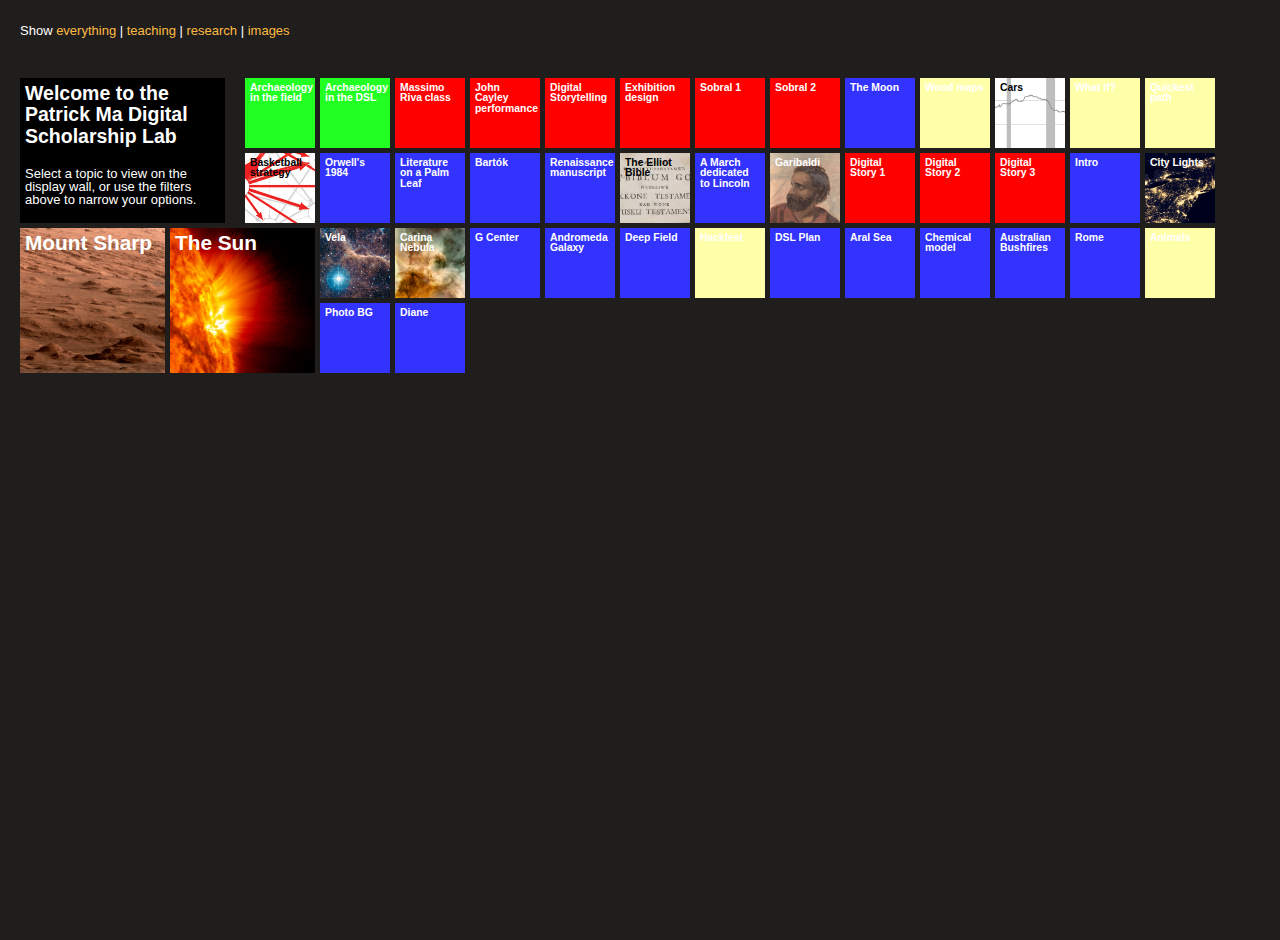
==== control/index.html @ 480ec1f0 "Incorporated controller" ====
<!DOCTYPE html SYSTEM "http://www.w3.org/TR/xhtml1/DTD/xhtml1-transitional.dtd">
<html xmlns="http://www.w3.org/1999/xhtml">
  <head>
    <title>DSL Wall Controller</title>
    <meta name="viewport" content="width=device-width, initial-scale=1.0, maximum-scale=1.0, user-scalable=no" />
    <!-- from http://stackoverflow.com/questions/6052485/website-with-flexible-width-for-different-mobile-devices -->
    
    <link rel="stylesheet" href="../styles/isotope-styles.css"> </link>
    <link rel="stylesheet" href="../styles/display-control.css"> </link>
  </head>
  <body class="demos ">
    <section id="content">
      <p id="filters" style="height: 5%">
        Show <a href="#" data-filter="*">everything</a> | 
        <a href="#" data-filter=".teaching">teaching</a> |
        <a href="#" data-filter=".research">research</a> |
        <a href="#" data-filter=".images">images</a>
      </p>
      <!--
      <div id="item-details">
            <p>Contrary to popular belief, Lorem Ipsum is not simply random text. It has roots in a piece of classical Latin literature from 45 BC, making it over 2000 years old. Richard McClintock, a Latin professor at Hampden-Sydney College in Virginia, looked up one of the more obscure Latin words, consectetur, from a Lorem Ipsum passage, and going through the cites of the word in classical literature, discovered the undoubtable source.</p>
            <p>Lorem Ipsum comes from sections 1.10.32 and 1.10.33 of "de Finibus Bonorum et Malorum" (The Extremes of Good and Evil) by Cicero, written in 45 BC. This book is a treatise on the theory of ethics, very popular during the Renaissance. The first line of Lorem Ipsum, "Lorem ipsum dolor sit amet...", comes from a line in section 1.10.32.</p>
      </div>-->
      <div id="container" style="height: 80%;">

        <div data-id="0" class="isotope-item banner s32" style=""
          onclick="update_wall(1)">
          <h1>Welcome to the Patrick&nbsp;Ma Digital Scholarship Lab</h1>
          <p>Select a topic to view on the display wall, or use the filters above to narrow your options.</p>
        </div>
        <!--
        <div data-id="1" class="isotope-item research archeology s21" style="background-image:url(images/icons/monkey.png)"
          onclick="update_wall(1)">
          <h3>Archeology Workbench 1</h3>
        </div>
        <div data-id="2" class="isotope-item research archeology"
          onclick="update_wall(2)">
          <h3>Archeology Workbench 2</h3>
        </div>
        -->
        <div data-id="3" class="isotope-item research archeology"
          onclick="update_wall(3)">
          <h3>Archaeology in the field</h3>
        </div>
        <div data-id="4" class="isotope-item research archeology"
          onclick="update_wall(4)">
          <h3>Archaeology in the DSL</h3>
        </div>
        <div data-id="5" class="isotope-item teaching" onclick="update_wall(5)">
          <h3>Massimo Riva class</h3>
        </div>
        <div data-id="6" class="isotope-item teaching performance"
          onclick="update_wall(6)">
          <h3>John Cayley performance</h3>
        </div>
        <div data-id="7" class="isotope-item teaching" onclick="update_wall(7)">
          <h3>Digital Storytelling</h3>
        </div>
        <div data-id="8" class="isotope-item teaching" onclick="update_wall(8)">
          <h3>Exhibition design</h3>
        </div>
        <div data-id="9" class="isotope-item teaching" onclick="update_wall(9)">
          <h3>Sobral 1</h3>
        </div>
        <div data-id="10" class="isotope-item teaching" onclick="update_wall(10)">
          <h3>Sobral 2</h3>
        </div>
        <div data-id="11" class="isotope-item images" onclick="update_wall(11)">
          <h3>The Moon</h3>
        </div>
        <div data-id="12" class="isotope-item visualization" onclick="update_wall(12)">
          <h3>Wood maps</h3>
        </div>
        <div data-id="13" class="isotope-item visualization blackText" onclick="update_wall(13)"
         style="background-image:url(images/icons/Cars.png)">
          <h3>Cars</h3>
        </div>
        <div data-id="14" class="isotope-item visualization" onclick="update_wall(14)">
          <h3>What if?</h3>
        </div>
        <div data-id="15" class="isotope-item visualization" onclick="update_wall(15)">
          <h3>Quickest path</h3>
        </div>
        <div data-id="16" class="isotope-item visualization blackText" onclick="update_wall(16)"
         style="background-image:url(images/icons/Basketball.png)">
          <h3>Basketball strategy</h3>
        </div>
        <div data-id="17" class="isotope-item images" onclick="update_wall(17)">
          <h3>Orwell's 1984</h3>
        </div>
        <div data-id="18" class="isotope-item images" onclick="update_wall(18)">
          <h3>Literature on a Palm Leaf</h3>
        </div>
        <div data-id="19" class="isotope-item images" onclick="update_wall(19)">
          <h3>Bart&oacute;k</h3>
        </div>
        <div data-id="20" class="isotope-item images" onclick="update_wall(20)">
          <h3>Renaissance manuscript</h3>
        </div>
        <div data-id="21" class="isotope-item images blackText" onclick="update_wall(21)"
         style="background-image:url(images/icons/Elliot_bible.png)">
          <h3>The Elliot Bible</h3>
        </div>
        <div data-id="22" class="isotope-item images" onclick="update_wall(22)">
          <h3>A March dedicated to Lincoln</h3>
        </div>
        <div data-id="23" class="isotope-item images" onclick="update_wall(23)"
         style="background-image:url(images/icons/Garibaldi.png)">
          <h3>Garibaldi</h3>
        </div>
        <div data-id="24" class="isotope-item teaching" onclick="update_wall(24)">
          <h3>Digital Story 1</h3>
        </div>
        <div data-id="25" class="isotope-item teaching" onclick="update_wall(25)">
          <h3>Digital Story 2</h3>
        </div>
        <div data-id="26" class="isotope-item teaching" onclick="update_wall(26)">
          <h3>Digital Story 3</h3>
        </div>
        <div data-id="27" class="isotope-item images kim-arcand"
          onclick="update_wall(27)">
          <h3>Intro</h3>
        </div>
        <div data-id="28" class="isotope-item images kim-arcand"
          onclick="update_wall(28)"  style="background-image:url(images/icons/City_lights.png)">
          <h3>City Lights</h3>
        </div>
        <div data-id="29" class="isotope-item images kim-arcand s22"
          onclick="update_wall(29)" style="background-image:url(images/icons/Mars.png)">
          <h3>Mount Sharp</h3>
        </div>
        <div data-id="30" class="isotope-item images kim-arcand s22"  style="background-image:url(images/icons/Sun.png)"
          onclick="update_wall(30)">
          <h3>The Sun</h3>
          <div class="details">
            <!-- <button>Close</button> -->
            <p>Contrary to popular belief, Lorem Ipsum is not simply random text. It has roots in a piece of classical Latin literature from 45 BC, making it over 2000 years old. Richard McClintock, a Latin professor at Hampden-Sydney College in Virginia, looked up one of the more obscure Latin words, consectetur, from a Lorem Ipsum passage, and going through the cites of the word in classical literature, discovered the undoubtable source.</p>
            <p>Lorem Ipsum comes from sections 1.10.32 and 1.10.33 of "de Finibus Bonorum et Malorum" (The Extremes of Good and Evil) by Cicero, written in 45 BC. This book is a treatise on the theory of ethics, very popular during the Renaissance. The first line of Lorem Ipsum, "Lorem ipsum dolor sit amet...", comes from a line in section 1.10.32.</p>
          </div>
        </div>
        <div data-id="31" class="isotope-item images kim-arcand"  style="background-image:url(images/icons/Vela.png)"
          onclick="update_wall(31)">
          <h3>Vela</h3>
        </div>
        <div data-id="32" class="isotope-item images kim-arcand" style="background-image:url(images/icons/Carina.png)"
          onclick="update_wall(32)">
          <h3>Carina Nebula</h3>
        </div>
        <div data-id="33" class="isotope-item images kim-arcand"
          onclick="update_wall(33)">
          <h3>G Center</h3>
        </div>
        <div data-id="34" class="isotope-item images kim-arcand"
          onclick="update_wall(34)">
          <h3>Andromeda Galaxy</h3>
        </div>
        <div data-id="35" class="isotope-item images kim-arcand"
          onclick="update_wall(35)">
          <h3>Deep Field</h3>
        </div>
        <div data-id="36" class="isotope-item promotion" onclick="update_wall(36)">
          <h3>Hackfest</h3>
        </div>
        <div data-id="37" class="isotope-item images" onclick="update_wall(37)">
          <h3>DSL Plan</h3>
        </div>
        <div data-id="38" class="isotope-item images" onclick="update_wall(38)" style="background-image:url(images/icons/Aral.png)">
          <h3>Aral Sea</h3>
        </div>
        <div data-id="39" class="isotope-item images" onclick="update_wall(39)">
          <h3>Chemical model</h3>
        </div>
        <div data-id="40" class="isotope-item images" onclick="update_wall(40)">
          <h3>Australian Bushfires</h3>
        </div>
        <div data-id="41" class="isotope-item images" onclick="update_wall(41)">
          <h3>Rome</h3>
        </div>
        <div data-id="42" class="isotope-item visualization" onclick="update_wall(42)">
          <h3>Animals</h3>
        </div>
        <div data-id="43" class="isotope-item images" onclick="update_wall(43)">
          <h3>Photo BG</h3>
        </div>
        <div data-id="44" class="isotope-item images" onclick="update_wall(44)">
          <h3>Diane</h3>
        </div>
        <!-- EXAMPLE ENTRY
        <div class="element other nonmetal   " data-symbol="H" data-category="other">
          <p class="number">1</p>
          <h3 class="symbol">H</h3>
          <h2 class="name">Hydrogen</h2>
          <p class="weight">1.00794</p>
        </div>
      --></div>
        <script src="../scripts/jquery-1.7.1.min.js"></script>
        <script src="../scripts/jquery.isotope.min.js"></script>
        <script>
  
      var $container;
      var historyStack = new HistoryStack('*');
  
      var IS_CART = (window.location.search.search('CART') !== -1);
  
      // HISTORY STACK
  
      function HistoryStack (initialFilter) {
  
        this.stack = [initialFilter];
      }
  
      HistoryStack.prototype.add = function (selector) {
        this.stack.push(selector);
      };
  
      HistoryStack.prototype.goBack = function () {
         // $container = $('#container');
         // this.stack.pop(); // Get rid of current entry
         alert("J: " + this.stack.pop());
         var xx = this.stack.pop();
         alert("K: " + xx);
         $container.isotope({ filter: xx });
      };
  
  /*
      var historyStack = {
  
        stack: [],
        add: new function (selector) {
          this.stack.push(selector);
        },
        goBack: new function () {
           $container = $('#container');
           $container.isotope({ filter: this.stack.pop() });
        }
      };
  */
      $(function(){
        
        $container = $('#container');
        
        $container.isotope({
          itemSelector: '.isotope-item',
          layoutMode : 'masonry',
          masonry: {
            columnWidth: 75,
            gutterWidth: 5
          }
        });
  
        // When one of the tiles are clicked ...
  
        if (IS_CART) {
  
          $('.isotope-item').click(function() {
  
            var slideId = $(this).attr('data-id');
            $.get("trigger.php", { slide: slideId } ); // Update wall
  
            // Filter out everything except this item and show details
  
            var details = $(this).children('div');
  
            $container.isotope({ 
              filter: '#container div[data-id="' + slideId + '"]',
              onLayout: function( $elems, instance ) {
                details.children('button').click(function () { 
                  historyStack.goBack();
                });
                historyStack.add('#container div[data-id="' + slideId + '"]');
                details.fadeIn('slow');  // Reveal content
  
                this.isotope({ onLayout: null }); // Clear onLayout handler
              }
            }); // Show only selected tile
  
            // TO DO: append a "close" button which will unfilter and re-hide the content
  
            return false;
          });
        }
      });
      
      function update_wall(slideId) {
        $.get("trigger.php", { slide: slideId } );
        if (IS_CART) {
          var selector = '#container div[data-id="' + slideId + '"]';
          $container.isotope({ 
            filter: selector
          }); // this can be preloaded
        }
      }
  
      // filter items when filter link is clicked
  
      $('#filters a').click(function() {
  
        // Fade out any visible details
        $('#container .isotope-item > div').fadeOut();
  
        var selector = $(this).attr('data-filter');
        $container.isotope({ filter: selector });
        return false;
      });
      
    </script>
  </section>
  </body>
</html>
---- styles/isotope-styles.css ----
/* Start: Recommended Isotope styles */

/**** Isotope Filtering ****/

.isotope-item {
  z-index: 2;
}

.isotope-hidden.isotope-item {
  pointer-events: none;
  z-index: 1;
}

/**** Isotope CSS3 transitions ****/

.isotope,
.isotope .isotope-item {
  -webkit-transition-duration: 0.8s;
     -moz-transition-duration: 0.8s;
      -ms-transition-duration: 0.8s;
       -o-transition-duration: 0.8s;
          transition-duration: 0.8s;
}

.isotope {
  -webkit-transition-property: height, width;
     -moz-transition-property: height, width;
      -ms-transition-property: height, width;
       -o-transition-property: height, width;
          transition-property: height, width;
}

.isotope .isotope-item {
  -webkit-transition-property: -webkit-transform, opacity;
     -moz-transition-property:    -moz-transform, opacity;
      -ms-transition-property:     -ms-transform, opacity;
       -o-transition-property:      -o-transform, opacity;
          transition-property:         transform, opacity;
}

/**** disabling Isotope CSS3 transitions ****/

.isotope.no-transition,
.isotope.no-transition .isotope-item,
.isotope .isotope-item.no-transition {
  -webkit-transition-duration: 0s;
     -moz-transition-duration: 0s;
      -ms-transition-duration: 0s;
       -o-transition-duration: 0s;
          transition-duration: 0s;
}

/* End: Recommended Isotope styles */



/* disable CSS transitions for containers with infinite scrolling*/
.isotope.infinite-scrolling {
  -webkit-transition: none;
     -moz-transition: none;
      -ms-transition: none;
       -o-transition: none;
          transition: none;
}


/**** Base styles ****/

html, body, div, span, object, iframe,
h1, h2, h3, h4, h5, h6, p, blockquote, pre,
abbr, address, cite, code, del, dfn, em, img, ins, kbd, q, samp,
small, strong, sub, sup, var, b, i, dl, dt, dd, ol, ul, li,
fieldset, form, label, legend,
table, caption, tbody, tfoot, thead, tr, th, td,
article, aside, canvas, details, figcaption, figure,
footer, header, hgroup, menu, nav, section, summary,
time, mark, audio, video {
  margin: 0;
  padding: 0;
  border: 0;
  font-size: 100%;
  font: inherit;
  vertical-align: baseline;
}

article, aside, details, figcaption, figure,
footer, header, hgroup, menu, nav, section {
  display: block;
}

body {
  padding: 20px;
  font-family: 'Lucida Sans', 'Lucida Sans Regular', 'Lucida Grande', 'Lucida Sans Unicode', Arial, sans-serif;
  font-size: 13px;
  line-height: 1.7em;
  background: #1F1E1D;
  color: #FFF;
}

h1, h2, h3, p, ul, ol, pre, dl {
  margin-bottom: 1.0em;
}

h1, h2, #super-list, .element, .tagline, #index-list, 
.super-list .link {
  font-family: 'Helvetica Neue', Arial, sans-serif;
}

h1, h2, h3 { font-weight: bold; }

h1 {
  font-size: 32px;
  line-height: 1.1em;
}

h2 {
  font-size: 24px;
  line-height: 1.1em;
}

ul, ol {
  margin-left: 1.5em;
}

a,
a code {
  color: #FB4;
  text-decoration: none;
}

a:hover,
a:hover code { 
  color: #4BF; 
}

a:active,
a:active code {
  color: #1FB;
  background: black;
}

a img { border: none; }

em { font-style: italic; }
strong { font-weight: bold; }

blockquote {
  padding-left: 1.0em;
  margin-left: 1.0em;
  border-left: 1px solid #333;
  font-style: italic;
}

/**** Isotope styles ****/

/* required for containers to inherit vertical size from window */
html,
body {
  height: 100%;
}

#container {
  /* 
  border: 1px solid #666;
  padding: 5px; */
  margin-bottom: 20px;
}

.element {
  width: 110px;
  height: 110px;
  margin: 5px;
  float: left;
  overflow: hidden;
  position: relative;
  background: #888;
  color: #222;
  -webkit-border-top-right-radius: 1.2em;
      -moz-border-radius-topright: 1.2em;
          border-top-right-radius: 1.2em;
}

.element.alkali          { background: #F00; background: hsl(   0, 100%, 50%); }
.element.alkaline-earth  { background: #F80; background: hsl(  36, 100%, 50%); }
.element.lanthanoid      { background: #FF0; background: hsl(  72, 100%, 50%); }
.element.actinoid        { background: #0F0; background: hsl( 108, 100%, 50%); }
.element.transition      { background: #0F8; background: hsl( 144, 100%, 50%); }
.element.post-transition { background: #0FF; background: hsl( 180, 100%, 50%); }
.element.metalloid       { background: #08F; background: hsl( 216, 100%, 50%); }
.element.other.nonmetal  { background: #00F; background: hsl( 252, 100%, 50%); }
.element.halogen         { background: #F0F; background: hsl( 288, 100%, 50%); }
.element.noble-gas       { background: #F08; background: hsl( 324, 100%, 50%); }


.element * {
  position: absolute;
  margin: 0;
}

.element .symbol {
  left: 0.2em;
  top: 0.4em;
  font-size: 3.8em;
  line-height: 1.0em;
  color: #FFF;
}
.element.large .symbol {
  font-size: 4.5em;
}

.element.fake .symbol {
  color: #000;
}

.element .name {
  left: 0.5em;
  bottom: 1.6em;
  font-size: 1.05em;
}

.element .weight {
  font-size: 0.9em;
  left: 0.5em;
  bottom: 0.5em;
}

.element .number {
  font-size: 1.25em;
  font-weight: bold;
  color: hsla(0,0%,0%,.5);
  right: 0.5em;
  top: 0.5em;
}

.variable-sizes .element.width2 { width: 230px; }

.variable-sizes .element.height2 { height: 230px; }

.variable-sizes .element.width2.height2 {
  font-size: 2.0em;
}

.element.large,
.variable-sizes .element.large,
.variable-sizes .element.large.width2.height2 {
  font-size: 3.0em;
  width: 350px;
  height: 350px;
  z-index: 100;
}

.clickable .element:hover {
  cursor: pointer;
}

.clickable .element:hover h3 {
  text-shadow:
    0 0 10px white,
    0 0 10px white
  ;
}

.clickable .element:hover h2 {
  color: white;
}

/**** Example Options ****/

#options {
  padding-bottom: 1.0em;
}

#options h3 {
  margin-bottom: 0.2em;
  font-size: 15px;
}

#options h4 { 
  font-weight: bold;
}

#options ul {
  margin: 0;
  list-style: none;
}

#options ul ul {
  margin-left: 1.5em;
}

#options li {
  float: left;
  margin-bottom: 0.2em;
}

#options li a {
  display: block;
  padding: 0.4em 0.5em;
  background-color: #DDD;
  color: #222;
  font-weight: bold;
  text-shadow: 0 1px hsla( 0, 0%, 100%, 0.5 );
  background-image: -webkit-linear-gradient( top, hsla( 0, 0%, 100%, 0.5 ), hsla( 0, 0%, 100%, 0.0 ) );
  background-image:    -moz-linear-gradient( top, hsla( 0, 0%, 100%, 0.5 ), hsla( 0, 0%, 100%, 0.0 ) );
  background-image:     -ms-linear-gradient( top, hsla( 0, 0%, 100%, 0.5 ), hsla( 0, 0%, 100%, 0.0 ) );
  background-image:      -o-linear-gradient( top, hsla( 0, 0%, 100%, 0.5 ), hsla( 0, 0%, 100%, 0.0 ) );
  background-image:         linear-gradient( top, hsla( 0, 0%, 100%, 0.5 ), hsla( 0, 0%, 100%, 0.0 ) );
}

#options li a:hover {
  background-color: #5BF;
}

#options li a:active {
  background-color: #39D;
  -webkit-box-shadow: inset 0 2px 8px hsla( 0, 0%, 0%, 0.6 );
     -moz-box-shadow: inset 0 2px 8px hsla( 0, 0%, 0%, 0.6 );
       -o-box-shadow: inset 0 2px 8px hsla( 0, 0%, 0%, 0.6 );
          box-shadow: inset 0 2px 8px hsla( 0, 0%, 0%, 0.6 );
}

#options li a {
  border-left:  1px solid hsla( 0, 0%, 100%, 0.3 );
  border-right: 1px solid hsla( 0, 0%,   0%, 0.2 );
}

#options li:first-child a {
  border-radius: 7px 0 0 7px;
  border-left: none;
}

#options li:last-child a {
  border-radius: 0 7px 7px 0;
}

#options li a.selected {
  background-color: #13F;
  text-shadow: none;
  color: white;
}

/* Combination filter options*/

#options .option-combo {
  display: inline-block;
  float: left;
  margin-right: 10px;
}

#options .option-combo ul {
  margin-right: 20px;
  display: inline-block;
}

#options .option-combo h2,
#options .option-combo h4 {
  line-height: 34px;
  margin-bottom: 0;
  margin-right: 5px;
  display: inline-block;
  vertical-align: top;
}

/* Color shapes */

.color-shape {
  width: 70px;
  height: 70px;
  margin: 5px;
  float: left;
}
 
.color-shape.round {
  -webkit-border-radius: 35px;
     -moz-border-radius: 35px;
          border-radius: 35px;
}
 
.color-shape.big.round {
  -webkit-border-radius: 75px;
     -moz-border-radius: 75px;
          border-radius: 75px;
}
 
.color-shape.red { background: red; }
.color-shape.blue { background: blue; }
.color-shape.yellow { background: yellow; }
 
.color-shape.wide, .color-shape.big { width: 150px; }
.color-shape.tall, .color-shape.big { height: 150px; }

.color-shape a {
  display: block;
  height: 100%;
}

.color-shape a:hover {
  background: white;
  background: hsla( 0, 0%, 100%, 0.5 );
}

/**** Horizontal ****/

.horizontal #container {
  height: 80%;
}

#copy {
  max-width: 640px;
}

/**** Photo demo ****/

.photos .photo {
  width: 320px;
  margin: 5px;
  float: left;
}

.photos .photo img {
  display: block;
  width: 100%;
}

#content {
  margin-left: 210px;
}

.demos #content {
  height: 100%;
}

/**** Docs ****/

.docs #content {
  max-width: 640px;
}

.docs #content a:hover {
  border-bottom: 1px dotted;
}

/**** Doc page nav ****/



#site-nav {
  width: 200px;
  position: absolute;
  left: 10px;
  top: 0px;
  padding-top: 20px;
  font-size: 12px;
}

#site-nav h1 {
  font-size: 24px;
  margin-bottom: 0.5em;
  margin-top: 0;
  font-weight: bold;
  font-family: 'Helvetica Neue', Arial, sans-serif;
}

#site-nav h2 {
  font-size: 17px;
  font-weight: normal;
  margin: 0 0 0.3em;
  border-top: none;
}

#site-nav h1 a { color: #4FB; }
#site-nav h1 a:hover { color: #4BF; }

#site-nav ul {
  list-style: none;
  margin: 0 0 1.0em;
  font-weight: bold;
}

#site-nav ul ul { margin-bottom: 0; }

#site-nav ul a {
  display: block;
  border: none;
  padding: 1px 5px;
}

#site-nav ul .current a {
  background: hsla( 0, 0%, 0%, 0.3 );
  color: #1BF;
}
#site-nav ul a:hover,
#site-nav ul .current a:hover { color: white; }
  
#site-nav ul .current .toc a {
  font-size: 12px;
  padding-left: 1.2em;
  font-weight: normal;
}

/**** Doc content ****/

.docs #content h2 {
  border-top: 1px solid #333;
  padding-top: 0.8em;
  margin-bottom: 0.8em;
}

.docs #content h2:target { 
  padding: 10px;
  background: white;
  color: #222;
}

.docs #content h3 {
  color: #FEC;
  background: hsla( 0, 0%, 75%, 0.05 );
  padding: 2px 0.5em;
  margin-bottom: 0.5em;
  font-size: 1.15em;
}

.docs #content h4 {
  margin-bottom: 0.5em;
  font-size: 14px;
}


footer {
  font-size: 12px;
  font-style: italic;
  border-top: 1px solid #333;
  padding: 0.8em 0;
}

pre {
  padding: 10px;
}

pre, code {
  background: black;
  color: white;
  font-family: 'Monaco', monospace, sans-serif;
}

#content code {
  font-size: 12px;
}

#content pre {
  line-height: 1.6em;
}

h3#options {
  padding-bottom: 0;
}

.option-def dl dt,
.option-def dl dd {
  float: left;
  padding: 0 1.2em;;
  background: #161616;
  line-height: 36px;
  height: 36px;
}

.option-def dl.header dt,
.option-def dl.header dd {
  background: #444;
}

.option-def dl .option-type {
  font-size: 13px;
  color: #AAA;
  font-style: italic;
}

.option-def dl dd {
  border-left: 1px solid #222;
}

/* Tagline */

.docs .tagline {
  font-size: 22px;
  font-weight: 300;
}

/* as-is from MIT */

.docs .as-is {
  font-size: 95%;
}

/* Commercial license blurb */

.docs #commercial {
  background: white;
  padding: 10px;
  font-size: 14px;
  color: #1F1F1D;
}

.docs #commercial a { font-weight: bold;}

/**** Pygments ****/

code .s1,
code .s { color: #78BD55; } /* string */
code .mi, /* integer */
code .cp, /* doctype */
code .kc { color: #5298D4; } /*boolean*/
code .k { color: #E39B79; } /* keyword */
code .kd, /* storage */
code .na { color: #A9D866; } /* markup attribute */
code .p  { color: #EDB; } /* punctuation */
code .o  { color: #F63; }   /* operator */
code .nb { color: #AA97AC;} /* support */

/* comment */
code .c,
code .c1 { color: #666; font-style: italic; }

code .nt { color: #A0C8FC; } /* Markup open tag */

code .nf { color: #9EA8B8; } /* css id */
code .nc { color: #A78352; }  /* CSS class */
code .m  { color: #DE8E50; } /* CSS value */
code .nd { color: #9FAD7E; } /* CSS pseudo selector */



/**** Super list ****/


/**** Sites using Isotope ****/

#sites h2 {
  display: none;
  padding: 0.4em;
  line-height: 32px;
  margin-bottom: 0.4em;
  -webkit-transition: background-color 0.8s;
     -moz-transition: background-color 0.8s;
       -o-transition: background-color 0.8s;
          transition: background-color 0.8s;
}

#sites h2 img {
  display: inline-block;
  margin-right: 0.4em;
  vertical-align: bottom;
}

#sites h2.loading {
  background: white;
  color: #222;
}
#sites h2.error {
  background: red;
  color: #222;
}


#sites ul {
  margin: 0;
}

.super-list .example {
  list-style: none;
  float: left;
  width: 230px;
  margin: 5px;
}

.super-list .example a,
.super-list .example b,
.super-list .example img {
  display: block;
}

.super-list .example img { width: 100%; }

.super-list .example a {
  background: #1F1E1D;
}

.super-list .example a:hover {
  background: white;
  color: #111;
}

.super-list .example b { 
  font-weight: bold;
  line-height: 1.3em;
  padding: 3px;
  padding-top: 8px;
}

.super-list .link {
  float: left;
  position: relative;
  font-size: 24px;
  line-height: 1.2em;
  font-weight: 300;
  margin: 5px;
}

.super-list .link {
  width: 230px;
  height: 110px;
}

.super-list .link a {
  display: block;
  padding: 10px;
  padding-left: 65px;
  height: 90px;
  background: #1F1E1D;
  color: #FE5;
  -webkit-border-radius: 14px;
     -moz-border-radius: 14px;
          border-radius: 14px;
}

.super-list .link a:before {
  content: '➔';
  font-size: 70px;
  position: absolute;
  top: 30px;
  left: 5px;
  -webkit-transform: rotate(90deg);
     -moz-transform: rotate(90deg);
      -ms-transform: rotate(90deg);
       -o-transform: rotate(90deg);
          transform: rotate(90deg);
}

.super-list .link.away a:before {
  top: 25px;
  left: 0px;
  -webkit-transform: rotate(-45deg);
     -moz-transform: rotate(-45deg);
      -ms-transform: rotate(-45deg);
       -o-transform: rotate(-45deg);
          transform: rotate(-45deg);
}

.super-list .link a:hover {
  background: #E58;
  color: white;
}

.super-list .feature .name {
  bottom: auto;
  top: 140px;
  left: 18px;
  font-size: 20px;
}

/**** BIG Graph ****/

.big-graph {
  background: white;
  height: 600px;
  margin: 20px auto;
}

.big-graph .project {
  width: 45px;
  height: 45px;
  float: left;
}

.big-graph .project .icon {
  pointer-events: none;
  width: 31px;
  height: 31px;
  background: white;
  margin-left: 7px;
  -webkit-transition: -webkit-transform 0.25s;
     -moz-transition: -moz-transform    0.25s;
      -ms-transition: -ms-transform     0.25s;
       -o-transition: -o-transform      0.25s;
          transition: transform         0.25s;
}

.big-graph .project:hover {
  z-index: 5;
  
}

.big-graph .project:hover .icon {
  -webkit-transform: scale(3);
     -moz-transform: scale(3);
      -ms-transform: scale(3);
       -o-transform: scale(3);
          transform: scale(3);
}

.big-graph .project.commercial .icon { background: #6B6B6B; }
.big-graph .project.urbanism .icon { background: #00CF00; }
.big-graph .project.public-space .icon { background: #FF8D00; }
.big-graph .project.culture .icon { background: #D61919; }
.big-graph .project.body-culture .icon { background: #00ECFF; }
.big-graph .project.health .icon { background: #FF2251; }
.big-graph .project.education .icon { background: #00A700; }
.big-graph .project.housing .icon { background: #FF02FF; }
.big-graph .project.hotel .icon { background: #0000C3; }
.big-graph .project.media .icon { background: #292929; }

.big-graph .project p {
  line-height: 14px;
  font-size: 10.5px;
  color: black;
  margin-left: 7px;
}

/**** Infinite Scroll ****/

#infscr-loading {
  position: fixed;
  text-align: center;
  bottom: 30px;
  left: 42%;
  z-index: 100;
  background: white;
  background: hsla( 0, 0%, 100%, 0.9 );
  padding: 20px;
  color: #222;
  font-size: 15px;
  font-weight: bold;
  -webkit-border-radius: 10px;
     -moz-border-radius: 10px;
          border-radius: 10px;
}



/* The Magnificent Clearfix: nicolasgallagher.com/micro-clearfix-hack/ */
.clearfix:before, .clearfix:after { content: ""; display: table; }
.clearfix:after { clear: both; }
.clearfix { zoom: 1; }
---- styles/display-control.css ----
#content{
  margin:0px;
}

.isotope-item{
  /* margin: 10px; */
  margin-bottom:5px;
  padding:5px;

  width:60px;
  height:60px;
  background-size:100%;

  background:#ffa;
  background-repeat:no-repeat;
  background-size:cover;
  background-position:center;
}

/* Item types */

.isotope-item.teaching{
  background-color:#f00;
}
.isotope-item.research{
  background-color:#2f2;
}
.isotope-item.images{
  background-color:#33f;
  color:white;
}
.isotope-item.banner{
  background-color:black;
}

.isotope-item h3{
  margin:0;
  padding:0;
  /* background-color: rgba(0,0,0,0.5); */
  cursor:default;

  font-size:80%;
  line-height:1em;
}

.isotope-item.blackText,
.isotope-item.blackText *{
  color:black;
}

/* Items of different dimensions */

.isotope-item.s21{
  width:135px;
  height:60px;
}

.isotope-item.s21 h3{
  font-size:100%;
}

.isotope-item.s32{
  width:195px;
  height:135px;
}
.isotope-item.s32 h1{
  font-size:150%;
}
.isotope-item.s32 p{
  line-height:1em;
}

.isotope-item.s31 h3{
  font-size:100%;
}

.isotope-item.s22{
  width:135px;
  height:135px;
  font-size:200%;
}

.isotope-item.s22 div{
  left:150px;
}

/* Item details */

.isotope-item div{
  position:fixed;
  top:0px;
  left:140px;
  width:500%;
  display:none; /* Hidden by default */
  font-size:50%;
  font-weight:normal;
  /*      border: 1px solid red; */
  overflow:auto;
}


#item-details{
  position:fixed;
  background-color:red;
  top:0;
  left:200px;
  /* width: 1000px; */

}
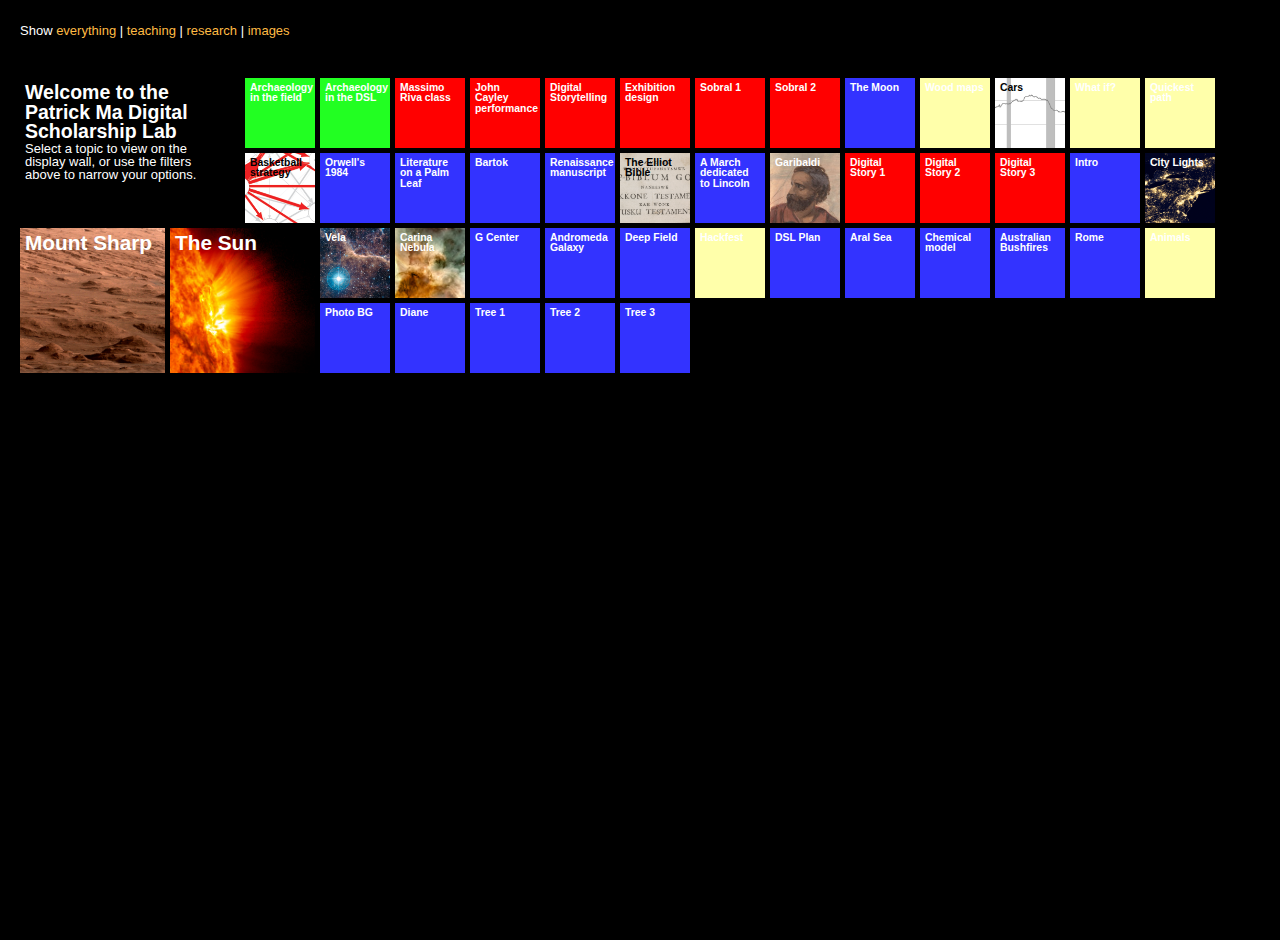
==== commit f8844d66: "Misc adjustments" ====
--- a/control/index.html
+++ b/control/index.html
@@ -16,28 +16,47 @@
         <a href="#" data-filter=".research">research</a> |
         <a href="#" data-filter=".images">images</a>
       </p>
+      
+      
+      
+      <!-- 
+        
+
+        
+        // Load tiles
+        
+        $.getJSON( "../scripts/image-list-2.json", function( imageList ) {
+        
+        var tileCode = '';
+        
+        $.each( imageList, function( index, imageData ) {
+          tileCode += "<div class='isotope-item " + imageData.categories +
+                           "onclick='update_wall(" + index + "'>" +
+                        "<h3>" + name + "</h3>" +
+                      "</div>";
+        });
+       
+        $('#container').append(tileCode);
+        
+        
+        -->
+      
+      
       <!--
       <div id="item-details">
             <p>Contrary to popular belief, Lorem Ipsum is not simply random text. It has roots in a piece of classical Latin literature from 45 BC, making it over 2000 years old. Richard McClintock, a Latin professor at Hampden-Sydney College in Virginia, looked up one of the more obscure Latin words, consectetur, from a Lorem Ipsum passage, and going through the cites of the word in classical literature, discovered the undoubtable source.</p>
             <p>Lorem Ipsum comes from sections 1.10.32 and 1.10.33 of "de Finibus Bonorum et Malorum" (The Extremes of Good and Evil) by Cicero, written in 45 BC. This book is a treatise on the theory of ethics, very popular during the Renaissance. The first line of Lorem Ipsum, "Lorem ipsum dolor sit amet...", comes from a line in section 1.10.32.</p>
       </div>-->
       <div id="container" style="height: 80%;">
+        
+        <!--
 
         <div data-id="0" class="isotope-item banner s32" style=""
           onclick="update_wall(1)">
           <h1>Welcome to the Patrick&nbsp;Ma Digital Scholarship Lab</h1>
           <p>Select a topic to view on the display wall, or use the filters above to narrow your options.</p>
         </div>
-        <!--
-        <div data-id="1" class="isotope-item research archeology s21" style="background-image:url(images/icons/monkey.png)"
-          onclick="update_wall(1)">
-          <h3>Archeology Workbench 1</h3>
-        </div>
-        <div data-id="2" class="isotope-item research archeology"
-          onclick="update_wall(2)">
-          <h3>Archeology Workbench 2</h3>
-        </div>
-        -->
+
         <div data-id="3" class="isotope-item research archeology"
           onclick="update_wall(3)">
           <h3>Archaeology in the field</h3>
@@ -133,7 +152,6 @@
           onclick="update_wall(30)">
           <h3>The Sun</h3>
           <div class="details">
-            <!-- <button>Close</button> -->
             <p>Contrary to popular belief, Lorem Ipsum is not simply random text. It has roots in a piece of classical Latin literature from 45 BC, making it over 2000 years old. Richard McClintock, a Latin professor at Hampden-Sydney College in Virginia, looked up one of the more obscure Latin words, consectetur, from a Lorem Ipsum passage, and going through the cites of the word in classical literature, discovered the undoubtable source.</p>
             <p>Lorem Ipsum comes from sections 1.10.32 and 1.10.33 of "de Finibus Bonorum et Malorum" (The Extremes of Good and Evil) by Cicero, written in 45 BC. This book is a treatise on the theory of ethics, very popular during the Renaissance. The first line of Lorem Ipsum, "Lorem ipsum dolor sit amet...", comes from a line in section 1.10.32.</p>
           </div>
@@ -185,17 +203,11 @@
         <div data-id="44" class="isotope-item images" onclick="update_wall(44)">
           <h3>Diane</h3>
         </div>
-        <!-- EXAMPLE ENTRY
-        <div class="element other nonmetal   " data-symbol="H" data-category="other">
-          <p class="number">1</p>
-          <h3 class="symbol">H</h3>
-          <h2 class="name">Hydrogen</h2>
-          <p class="weight">1.00794</p>
-        </div>
-      --></div>
-        <script src="../scripts/jquery-1.7.1.min.js"></script>
-        <script src="../scripts/jquery.isotope.min.js"></script>
-        <script>
+      -->
+      </div>
+        <script type="text/javascript" src="../scripts/jquery-1.7.1.min.js"></script>
+        <script type="text/javascript" src="../scripts/jquery.isotope.min.js"></script>
+        <script type="text/javascript">
   
       var $container;
       var historyStack = new HistoryStack('*');
@@ -239,47 +251,75 @@
         
         $container = $('#container');
         
-        $container.isotope({
-          itemSelector: '.isotope-item',
-          layoutMode : 'masonry',
-          masonry: {
-            columnWidth: 75,
-            gutterWidth: 5
+        // Load image data and generate tile HTML
+        
+        $.getJSON( "../scripts/image-list.json", function( imageList ) {
+          
+          var tileCode = '';
+          var classes;
+          
+          $.each( imageList, function( index, imageData ) {
+          
+            classes = imageData.category + 
+                      (imageData.tile_height !== undefined ? ' s' + imageData.tile_height + imageData.tile_width : '');
+                      
+            tileCode +=     "<div " 
+                          +  "class='isotope-item " + classes + "' "
+                          +  "onclick='update_wall(" + index + ")'"
+                          +  (imageData.icon_image !== undefined ? " style='background-image:url(\"" + imageData.icon_image + "\")'" : '')
+                          + ">"
+                          +  "<h3>" + imageData.name + "</h3>"
+                          + (imageData.blurb !== undefined ? imageData.blurb : '') 
+                          + "</div>\n\n";
+          });
+          
+          $container.append(tileCode);
+            
+          // Apply isotope to tiles
+  
+          $container.isotope({
+            itemSelector: '.isotope-item',
+            layoutMode : 'masonry',
+            masonry: {
+              columnWidth: 75,
+              gutterWidth: 5
+            }
+          });
+  
+          // When one of the tiles are clicked ...
+    
+          if (IS_CART) {
+    
+            $('.isotope-item').click(function() {
+    
+              var slideId = $(this).attr('data-id');
+              $.get("trigger.php", { slide: slideId } ); // Update wall
+    
+              // Filter out everything except this item and show details
+    
+              var details = $(this).children('div');
+    
+              $container.isotope({ 
+                filter: '#container div[data-id="' + slideId + '"]',
+                onLayout: function( $elems, instance ) {
+                  details.children('button').click(function () { 
+                    historyStack.goBack();
+                  });
+                  historyStack.add('#container div[data-id="' + slideId + '"]');
+                  details.fadeIn('slow');  // Reveal content
+    
+                  this.isotope({ onLayout: null }); // Clear onLayout handler
+                }
+              }); // Show only selected tile
+    
+              // TO DO: append a "close" button which will unfilter and re-hide the content
+    
+              return false;
+            });
           }
-        });
-  
-        // When one of the tiles are clicked ...
-  
-        if (IS_CART) {
-  
-          $('.isotope-item').click(function() {
-  
-            var slideId = $(this).attr('data-id');
-            $.get("trigger.php", { slide: slideId } ); // Update wall
-  
-            // Filter out everything except this item and show details
-  
-            var details = $(this).children('div');
-  
-            $container.isotope({ 
-              filter: '#container div[data-id="' + slideId + '"]',
-              onLayout: function( $elems, instance ) {
-                details.children('button').click(function () { 
-                  historyStack.goBack();
-                });
-                historyStack.add('#container div[data-id="' + slideId + '"]');
-                details.fadeIn('slow');  // Reveal content
-  
-                this.isotope({ onLayout: null }); // Clear onLayout handler
-              }
-            }); // Show only selected tile
-  
-            // TO DO: append a "close" button which will unfilter and re-hide the content
-  
-            return false;
-          });
-        }
+        }); 
       });
+        
       
       function update_wall(slideId) {
         $.get("trigger.php", { slide: slideId } );
--- a/styles/display-control.css
+++ b/styles/display-control.css
@@ -1,4 +1,7 @@
 
+body {
+  background-color: black;
+}
 
 #content{
   margin:0px;
@@ -86,6 +89,16 @@
   left:150px;
 }
 
+/* Special cases */
+
+.banner h3 {
+  font-size: 150%; 
+}
+
+.banner p {
+  
+}
+
 /* Item details */
 
 .isotope-item div{
